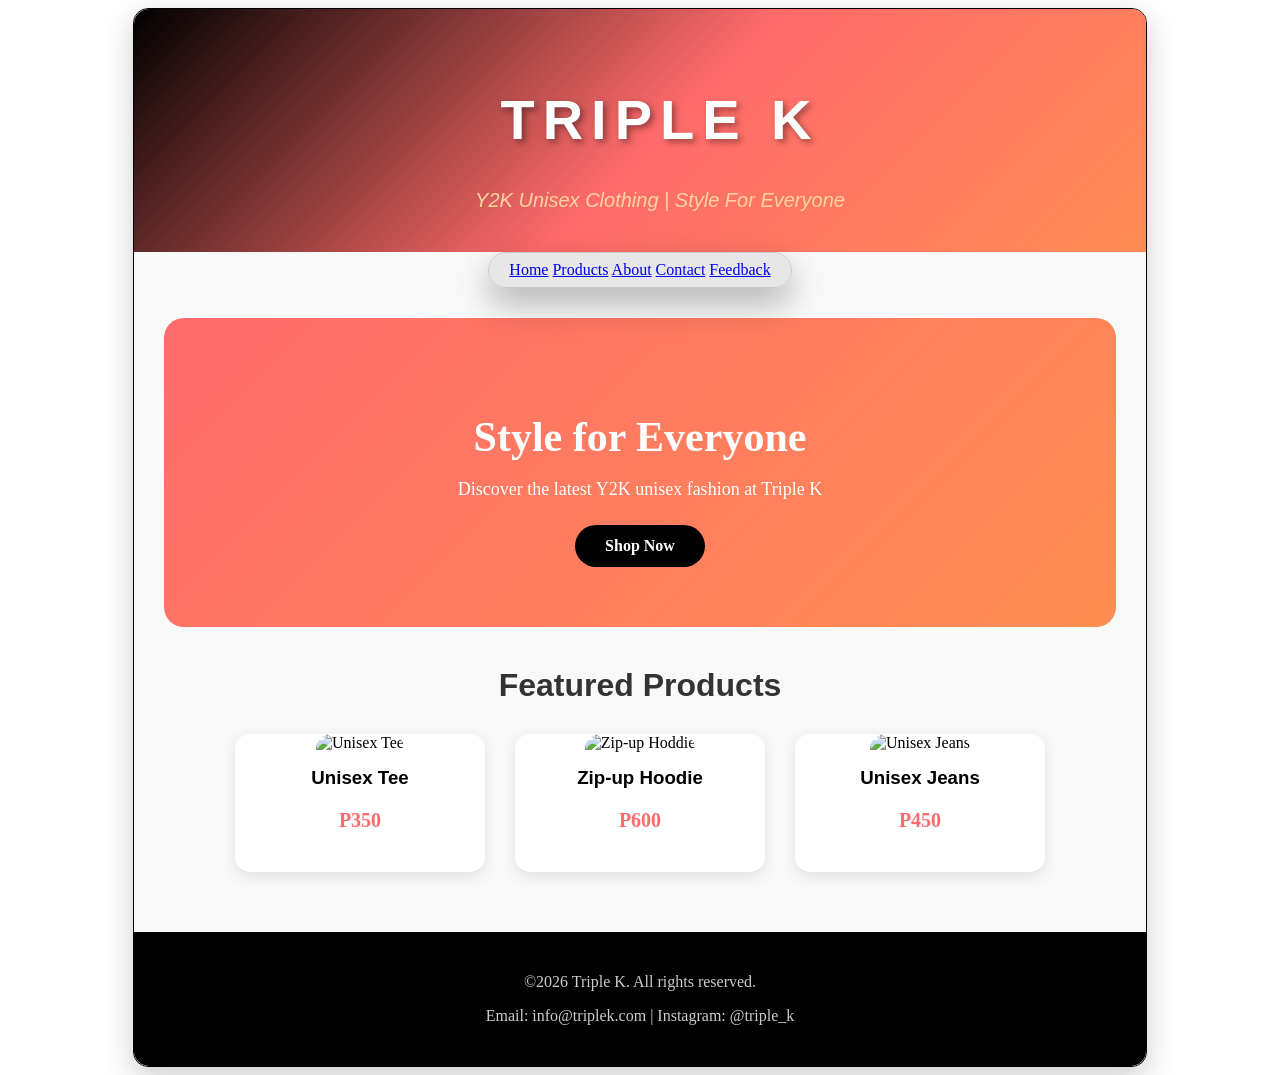
==== index.html @ ab631566 "Add files via upload" ====
<!DOCTYPE html>
<html lang="en">
<head>
    <title>Triple K - Y2K Clothing</title>
    <meta charset="UTF-8">
    <link rel="stylesheet" href="css/style.css">
</head>
<body>
    <div id="divmaincontainer">
        <header id="siteheader">
            <h1 id="sitetitle">TRIPLE K</h1>
            <span id="sitemotto">Y2K Unisex Clothing | Style For Everyone</span>
        </header>

        <nav id="sitenav">
            <ul id="ulnav">
                <il><a href="index.html">Home</a></il>
                <il><a href="products.html">Products</a></il>
                <il><a href="about.html">About</a></il>
                <il><a href="contact.html">Contact</a></il>
                <il><a href="feedback.html">Feedback</a></il>
            </ul>
        </nav>

        <main id="maincontent">
            <!--HERO SECTION-->
            <section id="hero">
                <h2>Style for Everyone</h2>
                <p>Discover the latest Y2K unisex fashion at Triple K</p>
                <a href="products.html" class="btn">Shop Now</a>
            </section>
            <!--FEATURED PRODUCTS SECTION-->
            <h2 class="section-title">Featured Products</h2>
            <section id="featured-products">
                <div class="product-card">
                    <img src="https://placehold.co/400x400?text=Unisex+Tee" alt="Unisex Tee">
                    <h3>Unisex Tee</h3>
                    <p class="price">P350</p>
                </div>
                <div class="product-card">
                    <img src="https://placehold.co/400x400?text=Zip-up+Hoodie" alt="Zip-up Hoddie">
                    <h3>Zip-up Hoodie</h3>
                    <p class="price">P600</p>
                </div>
                <div class="product-card">
                    <img src="https://placehold.co/400x400?text=Unisex+Jeans" alt="Unisex Jeans">
                    <h3>Unisex Jeans</h3>
                    <p class="price">P450</p>
                </div>
            </section>
        </main>
        <footer id="sitefooter">
            <p>&copy;2026 Triple K. All rights reserved.</p>
            <p>Email: info@triplek.com | Instagram: @triple_k</p>
        </footer>
    </div>
</body>
</html>
---- css/style.css ----
/*styling div main container*/
div#divmaincontainer{
    width: 80%;
    overflow: hidden;
    margin: auto;
    border: 1px solid black;
    border-radius: 15px 15px 15px 15px;
    background-color: #f9f9f9;
    box-shadow: 0 10px 30px rgba(0,0,0,0.2);
}

/*styling the header of the site*/
header#siteheader{
    width: 100%;
    height: auto;
    background-image:linear-gradient(135deg,#000000,#ff6b6b,#ff8e53) ;
    border-radius: 15px 15px 0 0;
    padding: 40px 20px;
    text-align: center;
}

/* styling site title*/
h1#sitetitle{
    font-family: 'Poppins', Arial, sans-serif;
    font-size: 56px;
    color: white;
    text-align: center;
    letter-spacing: 8px;
    margin-top:0 0 10px 0;
    text-shadow: 3px 3px 6px rgba(0,0,0,0.4);
}

/*styling site motto*/
span#sitemotto{
    font-size: 20px;
    font-family: 'Poppins',Tahoma, sans-serif;
    font-style: italic;
    font-weight: normal;
    color: #ffd4a1;
    text-align: center;
    display: block;
}

/*styling site navigation*/
nav#sitenav{
    width: fit-content;
    margin: auto;
    position: relative;
    padding: 8px 20px;
    border-radius: 60px;
    background: rgba( 34, 34, 34, 0.08);
    backdrop-filter: blur(15px);
    box-shadow: 0 15px 35px rgba(0,0,0,0.3);
    border: 0.5px solid #ccc;
}

/*styling nagivation elements*/
ul#ulnav{
    margin: 0;
    padding: 0;
    text-align: center;
}

ul#ulnav>li{
    display: inline;
    list-style-type: none;
    margin: 0 5px;
}

ul#ulnav>li a:hover{
    color: white;
    text-decoration: none;
    font-family: Arial, sans-serif;
    font-weight: 500;
    font-size: 16px;
    padding: 12px 25px;
    transition: all 0.3s ease;
    display: inline-block;
    background-color: transparent;
    border-radius: 40px;
}

ul#ulnav>li a:hover{
    background-color: #ff6b6b;
    color: black;
    transform: scale(1.05);
}

/*styling main content area*/
main#maincontent{
    padding: 30px;
    min-height: 400px;
}

/*styling hero section*/
section#hero{
    background: linear-gradient(135deg,#ff6b6b,#ff8e53);
    text-align: center;
    padding: 60px 20px;
    border-radius: 20px;
    margin-bottom: 40px;
    color: white;
    overflow: hidden;
}

section#hero h2{
    font-size: 42px;
    margin-bottom: 15px;
}

section#hero p{
    font-size: 18px;
    margin-bottom: 25px;
}

/*button styling*/
.btn{
    background-color: black;
    color: white;
    padding: 12px 30px;
    text-decoration: none;
    font-weight: bold;
    border-radius: 30px;
    display: inline-block;
    transition: 0.3s ease;
}

.btn:hover{
    background-color: white;
    color: black;
    transform: scale(1.05);
}

/*section title*/
.section-title{
    text-align: center;
    font-size: 32px;
    font-family: Arial, sans-serif;
    color: #333;
    margin-bottom: 30px;
}

/*featured products section*/
section#featured-products{
    display: flex;
    justify-content: center;
    gap: 30px;
    flex-wrap: wrap;
}

/*product card styling*/
.product-card{
    width: 250px;
    background-color: white;
    border-radius: 15px;
    text-align: center;
    padding-bottom: 20px;
    box-shadow: 0 5px 15px rgba(0,0,0,0.1);
    transition: transform 0.3s ease;
}

.product-card:hover{
    transform: translateY(-10px);
    box-shadow: 0 10px 25px rgba(0,0,0,0.2);
}

.product-card img{
    width: 100%;
    height: 250px;
    object-fit: cover;
    border-radius: 15px 15px 0 0;
}

.product-card h3{
    margin: 15px 0 5px;
    font-family: Arial, sans-serif;
}

.product-card .price{
    color: #ff6b6b;
    font-weight: bold;
    font-size: 20px;
}

/*footer styling*/
footer#sitefooter{
    background-color: #000;
    color: #ccc;
    text-align: center;
    padding: 25px;
    margin-top: 30px;
    border-radius: 0 0 15px 15px;
}

footer#sitefooter a{
    color: #ff6b6b;
    text-decoration: none;
}

footer#sitefooter a:hover{
    text-decoration: underline;
}



/*all products page*/
section#all-products{
    display: grid;
    grid-template-columns: repeat(3, 1fr);
    gap: 30px;
    width: 90%;
    margin: 0 auto;
}

section#all-products .product-card{
    width: 100%;
    max-width: 250px;
    margin: 0 auto;
}

.product-options{
    margin-top: 15px;
    padding: 0 10px;
}

.size-select, .color-select{
    width: 100%;
    padding: 8px;
    margin: 5px 0;
    border: 1px solid #ddd;
    border-radius: 8px;
    font-family: Arial, sans-serif;
    background: white;
}

.add-btn{
    width: 100%;
    background: black;
    color: white;
    border: none;
    padding: 8px;
    margin-top: 10px;
    border-radius: 8px;
    cursor: pointer;
    font-weight: bold;
    transition: 0.3s;
}

.add-btn:hover{
    background: #ff6b6b;
    color: black;
}


/*About Page*/
section#about-section{
    padding: 40px 20px;
}

.about-content{
    display: grid;
    grid-template-columns: 1fr 1fr;
    gap: 50px;
    align-items: center;
    max-width: 1000px;
    margin: 0 auto;
}

.about-text h3{
    color: #ff6b6b;
    font-size: 28px;
    margin: 30px 0 15px 0;
}

.about-text p{
    font-size: 16px;
    line-height: 1.6;
    color: #555;
}

.about-text ul{
    list-style-type: none;
    padding: 0;
}

.about-text ul li{
    padding: 10px 0;
    font-size: 16px;
    color: #555;
}

.about-image img{
    width: 100%;
    border-radius: 20px;
    box-shadow: 0 10px 30px rgba(0,0,0,0.2);
}

/*RESPONSIVE FOR MOBILE*/
@media (max-width: 768px) {
    .about-content{
        grid-template-columns: 1fr;
        text-align: center;
    }
}



/*Contact Page*/
section#contact-section{
    padding: 40px 20px;
}

.contact-container{
    display: grid;
    grid-template-columns: 1fr 1fr;
    gap: 50px;
    max-width: 1000px;
    margin: 0 auto;
}

.contact-info h3{
    color: #ff6b6b;
    font-size: 28px;
    margin-bottom: 20px;
}

.contact-info p{
    padding: 16px;
    line-height: 1.6;
    color: #555;
    margin-bottom: 20px;
}

.contact-details p{
    padding: 10px 0;
    border-bottom: 1px solid #eee;
}

.contact-form .form-group{
    margin-bottom: 20px;
}

.contact-form label{
    display: block;
    font-weight: bold;
    margin-bottom: 8px;
    color: #333;
}

.contact-form input,
.contact-form textarea{
    width: 100%;
    padding: 12px;
    border: 1px solid #ddd;
    border-radius: 10px;
    font-size: 16px;
    transition: 0.3s;
}

.contact-form input:focus,
.contact-form textarea:focus{
    outline: none;
    border-color: #ff6b6b;
    box-shadow: 0 0 5px rgba(255, 107, 107, 0.3);
}

/*RESPONSIVE*/
@media(max-width:768px){
    .contact-container{
        grid-template-columns: 1fr;
    }
}



/*Feedback Page*/
section#feedback-section{
    padding: 40px 20px;
}

.feedback-container{
    max-width: 800px;
    margin: 0 auto;
    background: white;
    border-radius: 20px;
    padding: 30px;
    box-shadow: 0 10px 30px rgba(0,0,0,0.1);
}

.feedback-intro{
    text-align: center;
    margin-bottom: 30px;
    padding-bottom: 20px;
    border-bottom: 2px solid #ff6b6b;
}

.feedback-intro p{
    font-size: 18px;
    color: #555;
}

.feedback-form .form-group{
    margin-bottom: 25px;
}

.feedback-form label{
    display: block;
    font-weight: bold;
    margin-bottom: 10px;
    color: #333;
}

.feedback-form input[type="text"],
.feedback-form input[type="email"],
.feedback-form textarea{
    width: 100%;
    padding: 12px;
    border: 1px solid #ddd;
    border-radius: 10px;
    font-size: 16px;
}

.feedback-form input:focus,
.feedback-form textarea:focus{
    outline: none;
    border-color: #ff6b6b;
}

.rating label{
    display: inline-block;
    margin-right: 20px;
    font-weight: normal;
    cursor: pointer;
}

.rating{
    display: flex;
    flex-wrap: wrap;
    gap: 15px;
}
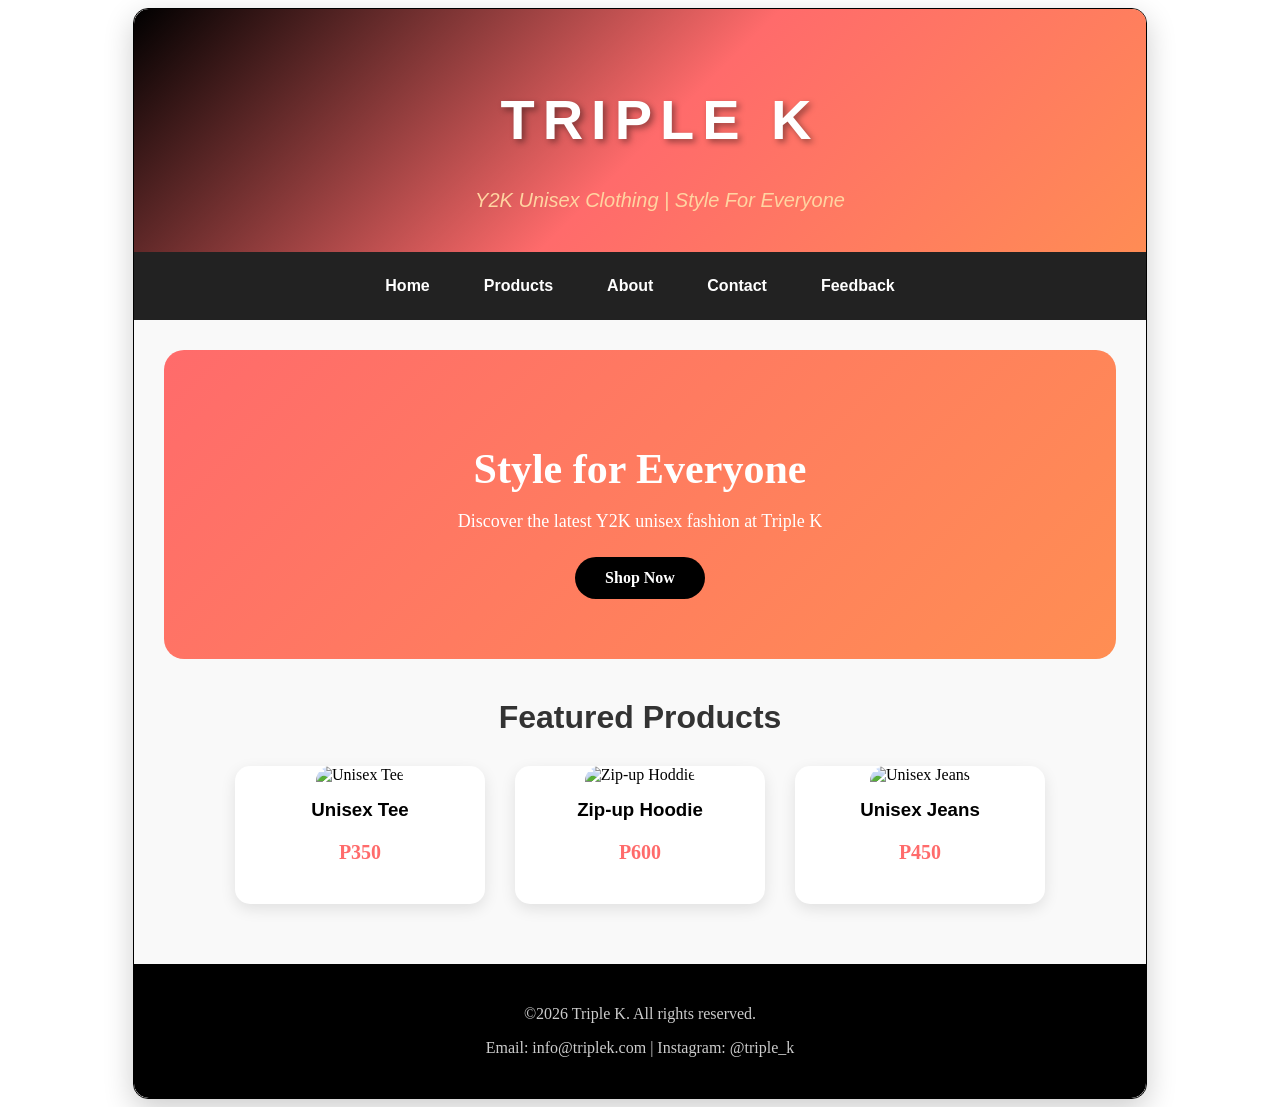
==== commit 6692992b: "Update index.html" ====
--- a/index.html
+++ b/index.html
@@ -14,11 +14,11 @@
 
         <nav id="sitenav">
             <ul id="ulnav">
-                <il><a href="index.html">Home</a></il>
-                <il><a href="products.html">Products</a></il>
-                <il><a href="about.html">About</a></il>
-                <il><a href="contact.html">Contact</a></il>
-                <il><a href="feedback.html">Feedback</a></il>
+                <li><a href="index.html">Home</a></li>
+                <li><a href="products.html">Products</a></li>
+                <li><a href="about.html">About</a></li>
+                <li><a href="contact.html">Contact</a></li>
+                <li><a href="feedback.html">Feedback</a></li>
             </ul>
         </nav>
 
@@ -55,4 +55,4 @@
         </footer>
     </div>
 </body>
-</html>+</html>
--- a/css/style.css
+++ b/css/style.css
@@ -43,47 +43,41 @@
 
 /*styling site navigation*/
 nav#sitenav{
-    width: fit-content;
-    margin: auto;
-    position: relative;
-    padding: 8px 20px;
-    border-radius: 60px;
-    background: rgba( 34, 34, 34, 0.08);
-    backdrop-filter: blur(15px);
-    box-shadow: 0 15px 35px rgba(0,0,0,0.3);
-    border: 0.5px solid #ccc;
+    width: 100%;
+    background-color: #222;
+    text-align: center;
+    padding: 15px 0;
+    margin: 0;
 }
 
 /*styling nagivation elements*/
-ul#ulnav{
+
+nav#sitenav ul#ulnav{
     margin: 0;
     padding: 0;
-    text-align: center;
-}
-
-ul#ulnav>li{
-    display: inline;
-    list-style-type: none;
+    list-style: none;
+}
+
+nav#sitenav ul#ulnav li{
+    display: inline-block;
     margin: 0 5px;
 }
 
-ul#ulnav>li a:hover{
+nav#sitenav ul#ulnav li a{
     color: white;
     text-decoration: none;
     font-family: Arial, sans-serif;
-    font-weight: 500;
+    font-weight: bold;
     font-size: 16px;
-    padding: 12px 25px;
+    padding: 10px 20px;
+    display: inline-block;
     transition: all 0.3s ease;
-    display: inline-block;
-    background-color: transparent;
-    border-radius: 40px;
-}
-
-ul#ulnav>li a:hover{
+}
+
+nav#sitenav ul#ulnav li a:hover{
     background-color: #ff6b6b;
-    color: black;
-    transform: scale(1.05);
+    color: white;
+    border-radius: 5px;
 }
 
 /*styling main content area*/
@@ -437,4 +431,4 @@
     display: flex;
     flex-wrap: wrap;
     gap: 15px;
-}+}
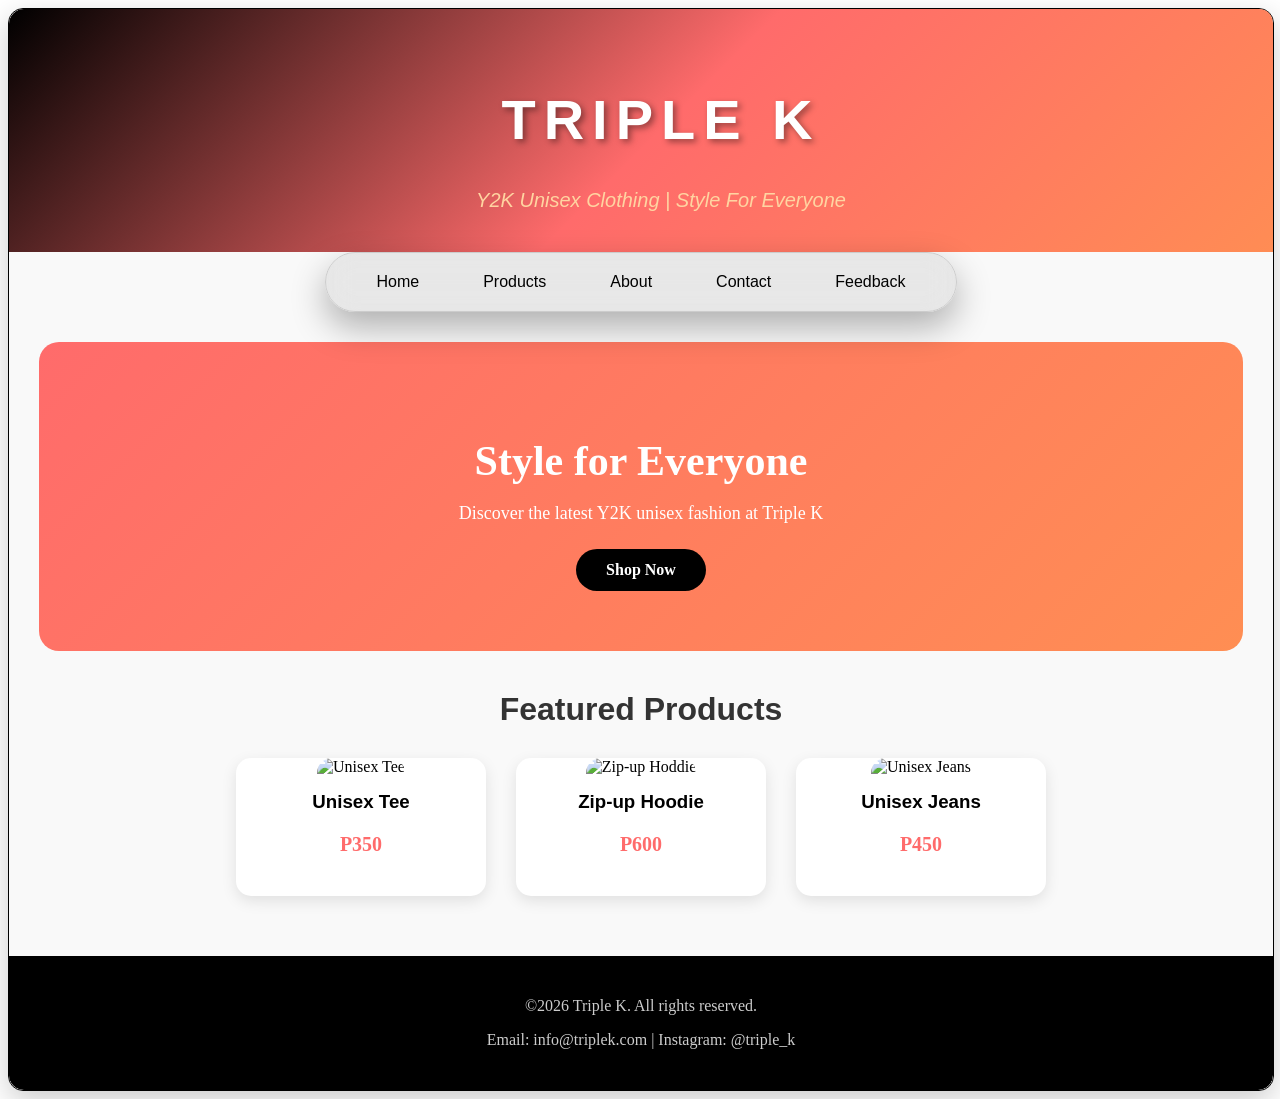
==== commit 1ecceef5: "Update index.html" ====
--- a/index.html
+++ b/index.html
@@ -3,6 +3,7 @@
 <head>
     <title>Triple K - Y2K Clothing</title>
     <meta charset="UTF-8">
+    <meta name="viewport" content="width=device-width, initial-scale=1.0">
     <link rel="stylesheet" href="css/style.css">
 </head>
 <body>
--- a/css/style.css
+++ b/css/style.css
@@ -1,12 +1,110 @@
 /*styling div main container*/
 div#divmaincontainer{
-    width: 80%;
+    width: 100%;
     overflow: hidden;
     margin: auto;
     border: 1px solid black;
     border-radius: 15px 15px 15px 15px;
     background-color: #f9f9f9;
     box-shadow: 0 10px 30px rgba(0,0,0,0.2);
+}
+/*DESKTOP*/
+@media screen and (min-width: 1024px){
+    div#divmaincontainer{
+        width: 100%;
+        margin: 0;
+    }
+    .products-grid, section#featured-products{
+        max-width: 1200px;
+        margin:0 auto;
+    }
+}
+
+/*TABLET*/
+@media screen and (max-width: 1024px) and (min-width: 768px) {
+  .products-grid, section#featured-products {
+    grid-template-columns: repeat(2, 1fr);
+    gap: 20px;
+    padding: 0 20px;
+  }
+  
+  .product-card {
+    width: 100%;
+  }
+  
+  section#about-content, .contact-container, .feedback-container {
+    flex-direction: column;
+    padding: 0 20px;
+  }
+}
+
+/*MOBILE*/
+@media screen and (max-width: 767px) {
+  div#divmaincontainer {
+    width: 100%;
+    margin: 0;
+    border-radius: 0;
+  }
+  
+  header#siteheader {
+    padding: 20px 10px;
+  }
+  
+  h1#sitetitle {
+    font-size: 32px;
+  }
+    
+  span#sitemotto {
+    font-size: 14px;
+  }
+  
+  nav#sitenav {
+    padding: 10px 0;
+  }
+  
+  ul#ulnav li {
+    display: block;
+    margin: 5px 0;
+  }
+
+   ul#ulnav li a {
+    display: block;
+    padding: 8px;
+  }
+  
+  .products-grid, section#featured-products {
+    grid-template-columns: 1fr;
+    gap: 20px;
+    padding: 0 15px;
+  }
+  
+  .product-card {
+    width: 100%;
+    max-width: 300px;
+    margin: 0 auto;
+  }
+
+    section#hero {
+    padding: 40px 15px;
+  }
+  
+  section#hero h2 {
+    font-size: 28px;
+  }
+  
+  section#about-content, .contact-container, .feedback-container {
+    flex-direction: column;
+    padding: 0 15px;
+  }
+  
+  .about-image img, .contact-info, .contact-form {
+    width: 100%;
+  }
+
+    footer#sitefooter {
+    padding: 15px;
+    font-size: 12px;
+  }
 }
 
 /*styling the header of the site*/
@@ -43,41 +141,46 @@
 
 /*styling site navigation*/
 nav#sitenav{
-    width: 100%;
-    background-color: #222;
-    text-align: center;
-    padding: 15px 0;
-    margin: 0;
+    width: fit-content;
+    margin: auto;
+    position: relative;
+    padding: 8px 20px;
+    border-radius: 60px;
+    background: rgba( 34, 34, 34, 0.08);
+    backdrop-filter: blur(15px);
+    box-shadow: 0 15px 35px rgba(0,0,0,0.3);
+    border: 0.5px solid #ccc;
 }
 
 /*styling nagivation elements*/
-
-nav#sitenav ul#ulnav{
+ul#ulnav{
     margin: 0;
     padding: 0;
-    list-style: none;
-}
-
-nav#sitenav ul#ulnav li{
-    display: inline-block;
+    text-align: center;
+}
+
+ul#ulnav>li{
+    display: inline;
+    list-style-type: none;
     margin: 0 5px;
 }
 
-nav#sitenav ul#ulnav li a{
-    color: white;
+ul#ulnav>li a{
+    color: black;
     text-decoration: none;
     font-family: Arial, sans-serif;
-    font-weight: bold;
+    font-weight: 500;
     font-size: 16px;
-    padding: 10px 20px;
+    padding: 12px 25px;
     display: inline-block;
-    transition: all 0.3s ease;
-}
-
-nav#sitenav ul#ulnav li a:hover{
+    background-color: transparent;
+    border-radius: 40px;
+    transition: none;
+}
+
+ul#ulnav>li a:hover{
     background-color: #ff6b6b;
-    color: white;
-    border-radius: 5px;
+    color: black;
 }
 
 /*styling main content area*/
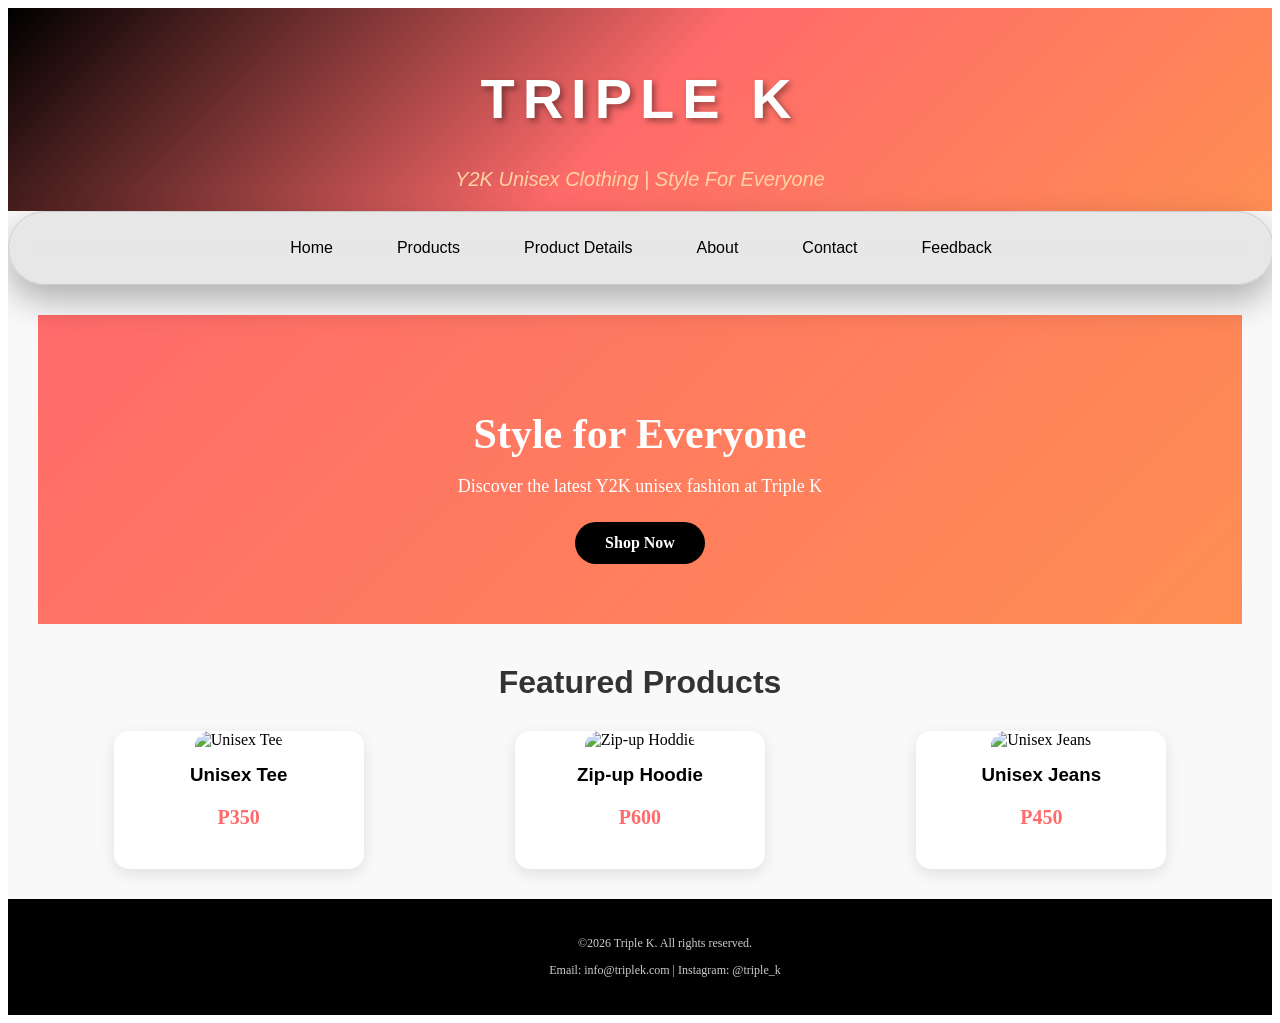
==== commit 18349f57: "Update index.html" ====
--- a/index.html
+++ b/index.html
@@ -17,6 +17,7 @@
             <ul id="ulnav">
                 <li><a href="index.html">Home</a></li>
                 <li><a href="products.html">Products</a></li>
+                <li><a href="product-detail.html">Product Details</a></li>
                 <li><a href="about.html">About</a></li>
                 <li><a href="contact.html">Contact</a></li>
                 <li><a href="feedback.html">Feedback</a></li>
--- a/css/style.css
+++ b/css/style.css
@@ -2,18 +2,25 @@
 div#divmaincontainer{
     width: 100%;
     overflow: hidden;
-    margin: auto;
-    border: 1px solid black;
-    border-radius: 15px 15px 15px 15px;
+    margin: 0;
+    padding: 0;
+    border: none;
+    border-radius: 0;
     background-color: #f9f9f9;
-    box-shadow: 0 10px 30px rgba(0,0,0,0.2);
+    box-shadow: none;
 }
 /*DESKTOP*/
 @media screen and (min-width: 1024px){
     div#divmaincontainer{
         width: 100%;
         margin: 0;
+        padding: 0;
+        border: none;
+        border-radius: 0;
+        background-color: #f9f9f9;
+        box-shadow: none;
     }
+    
     .products-grid, section#featured-products{
         max-width: 1200px;
         margin:0 auto;
@@ -44,6 +51,11 @@
     width: 100%;
     margin: 0;
     border-radius: 0;
+    padding: 0;
+    border: none;
+    background-color: #f9f9f9;
+    box-shadow: none;
+}
   }
   
   header#siteheader {
@@ -108,13 +120,16 @@
 }
 
 /*styling the header of the site*/
-header#siteheader{
-    width: 100%;
-    height: auto;
-    background-image:linear-gradient(135deg,#000000,#ff6b6b,#ff8e53) ;
-    border-radius: 15px 15px 0 0;
+#siteheader{
+    width: 100%;
+    margin: 0;
+    background: #ff6b6b;
+    border-radius: 0;
     padding: 40px 20px;
     text-align: center;
+}
+#siteheader{
+    background-image: linear-gradient(135deg, #000000, #ff6b6b, #ff8e53);
 }
 
 /* styling site title*/
@@ -141,10 +156,12 @@
 
 /*styling site navigation*/
 nav#sitenav{
-    width: fit-content;
-    margin: auto;
+    width: 100%;
+    margin: 0;
+    background-color: #222;
+    text-align: center;
     position: relative;
-    padding: 8px 20px;
+    padding: 15px 0;
     border-radius: 60px;
     background: rgba( 34, 34, 34, 0.08);
     backdrop-filter: blur(15px);
@@ -194,7 +211,7 @@
     background: linear-gradient(135deg,#ff6b6b,#ff8e53);
     text-align: center;
     padding: 60px 20px;
-    border-radius: 20px;
+    border-radius: 0;
     margin-bottom: 40px;
     color: white;
     overflow: hidden;
@@ -281,12 +298,13 @@
 
 /*footer styling*/
 footer#sitefooter{
+    width: 100%;
+    margin: 0;
     background-color: #000;
     color: #ccc;
     text-align: center;
     padding: 25px;
-    margin-top: 30px;
-    border-radius: 0 0 15px 15px;
+    border-radius: 0;
 }
 
 footer#sitefooter a{
@@ -348,6 +366,109 @@
     color: black;
 }
 
+/*Product Detail Page Styles*/
+section#product-detail-section{
+    padding: 40px 20px;
+}
+
+.product-detail-container{
+    display: flex;
+    gap: 50px;
+    max-width: 1000px;
+    margin: 0 auto;
+    background: white;
+    border-radius: 20px;
+    padding: 30px;
+    box-shadow: 0 5px 15px rgba(0,0,0,0.1);
+}
+
+.product-detail-image{
+    flex: 1;
+}
+
+.product-detail-image img{
+    width: 100%;
+    max-width: 400px;
+    border-radius: 15px;
+}
+
+.product-detail-info{
+    flex: 1;
+}
+
+.product-detail-info h3{
+    font-size: 28px;
+    margin-bottom: 10px;
+    color: #333;
+}
+
+.product-detail-info .price{
+    font-size: 24px;
+    color: #ff6b6b;
+    font-weight: bold;
+    margin-bottom: 20px;
+}
+
+.product-description{
+    margin-bottom: 25px;
+}
+
+.product-description h4 {
+    font-size: 18px;
+    margin-bottom: 10px;
+    color: #333;
+}
+
+.product-description p {
+    line-height: 1.6;
+    color: #666;
+}
+
+.option-group {
+    margin-bottom: 15px;
+}
+
+.option-group label {
+    display: inline-block;
+    width: 70px;
+    font-weight: bold;
+}
+
+.option-group select,
+.option-group input {
+    padding: 8px;
+    border: 1px solid #ddd;
+    border-radius: 8px;
+    width: 150px;
+}
+
+.add-to-cart {
+    margin-top: 10px;
+    width: 100%;
+    background: #ff6b6b;
+    color: white;
+    border: none;
+    padding: 12px;
+    font-size: 16px;
+}
+
+.add-to-cart:hover {
+    background: #ff8e53;
+    transform: scale(1.02);
+}
+
+/* Responsive for mobile */
+@media screen and (max-width: 768px) {
+    .product-detail-container {
+        flex-direction: column;
+        padding: 20px;
+    }
+    
+    .product-detail-image img {
+        max-width: 100%;
+    }
+}
+
 
 /*About Page*/
 section#about-section{
@@ -401,7 +522,6 @@
 }
 
 
-
 /*Contact Page*/
 section#contact-section{
     padding: 40px 20px;
@@ -467,7 +587,6 @@
         grid-template-columns: 1fr;
     }
 }
-
 
 
 /*Feedback Page*/
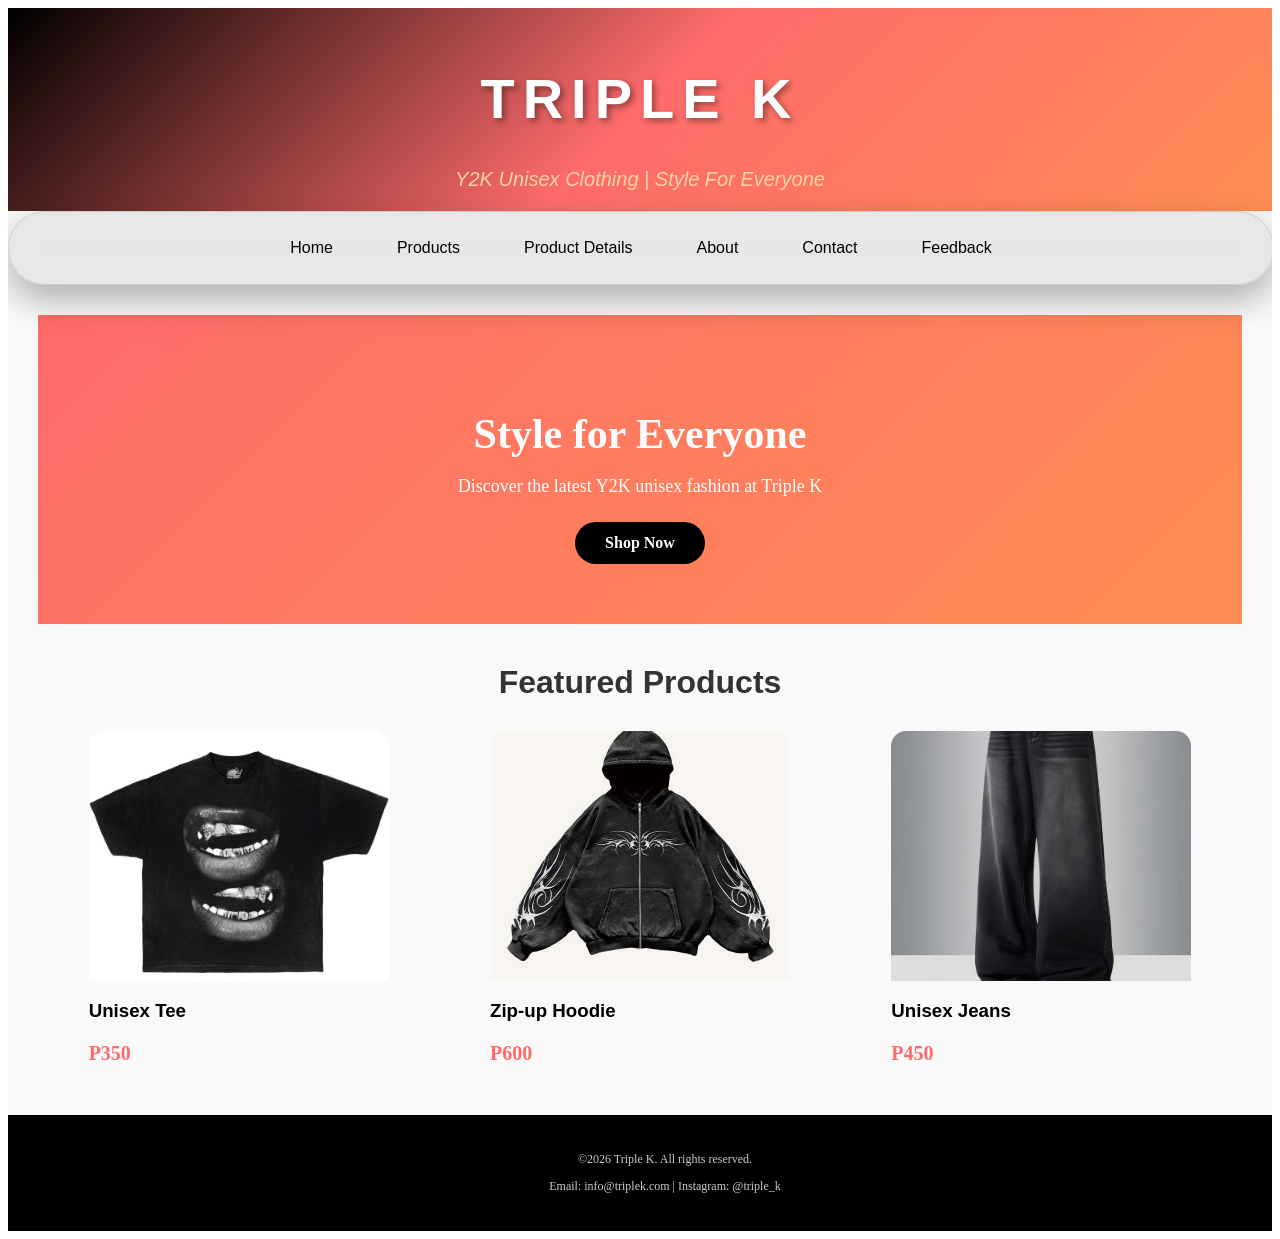
==== commit 03441c6a: "Update index.html" ====
--- a/index.html
+++ b/index.html
@@ -35,17 +35,17 @@
             <h2 class="section-title">Featured Products</h2>
             <section id="featured-products">
                 <div class="product-card">
-                    <img src="https://placehold.co/400x400?text=Unisex+Tee" alt="Unisex Tee">
+                    <img src="images/tee.jpg" alt="Unisex Tee">
                     <h3>Unisex Tee</h3>
                     <p class="price">P350</p>
                 </div>
                 <div class="product-card">
-                    <img src="https://placehold.co/400x400?text=Zip-up+Hoodie" alt="Zip-up Hoddie">
+                    <img src="images/hoodie.jpg" alt="Zip-up Hoddie">
                     <h3>Zip-up Hoodie</h3>
                     <p class="price">P600</p>
                 </div>
                 <div class="product-card">
-                    <img src="https://placehold.co/400x400?text=Unisex+Jeans" alt="Unisex Jeans">
+                    <img src="images/jeans.jpg" alt="Unisex Jeans">
                     <h3>Unisex Jeans</h3>
                     <p class="price">P450</p>
                 </div>
--- a/css/style.css
+++ b/css/style.css
@@ -264,18 +264,12 @@
 
 /*product card styling*/
 .product-card{
-    width: 250px;
-    background-color: white;
-    border-radius: 15px;
-    text-align: center;
-    padding-bottom: 20px;
-    box-shadow: 0 5px 15px rgba(0,0,0,0.1);
+   cursor: pointer;
     transition: transform 0.3s ease;
 }
 
 .product-card:hover{
-    transform: translateY(-10px);
-    box-shadow: 0 10px 25px rgba(0,0,0,0.2);
+    transform: translateY(-5px);
 }
 
 .product-card img{
@@ -331,39 +325,6 @@
     width: 100%;
     max-width: 250px;
     margin: 0 auto;
-}
-
-.product-options{
-    margin-top: 15px;
-    padding: 0 10px;
-}
-
-.size-select, .color-select{
-    width: 100%;
-    padding: 8px;
-    margin: 5px 0;
-    border: 1px solid #ddd;
-    border-radius: 8px;
-    font-family: Arial, sans-serif;
-    background: white;
-}
-
-.add-btn{
-    width: 100%;
-    background: black;
-    color: white;
-    border: none;
-    padding: 8px;
-    margin-top: 10px;
-    border-radius: 8px;
-    cursor: pointer;
-    font-weight: bold;
-    transition: 0.3s;
-}
-
-.add-btn:hover{
-    background: #ff6b6b;
-    color: black;
 }
 
 /*Product Detail Page Styles*/
